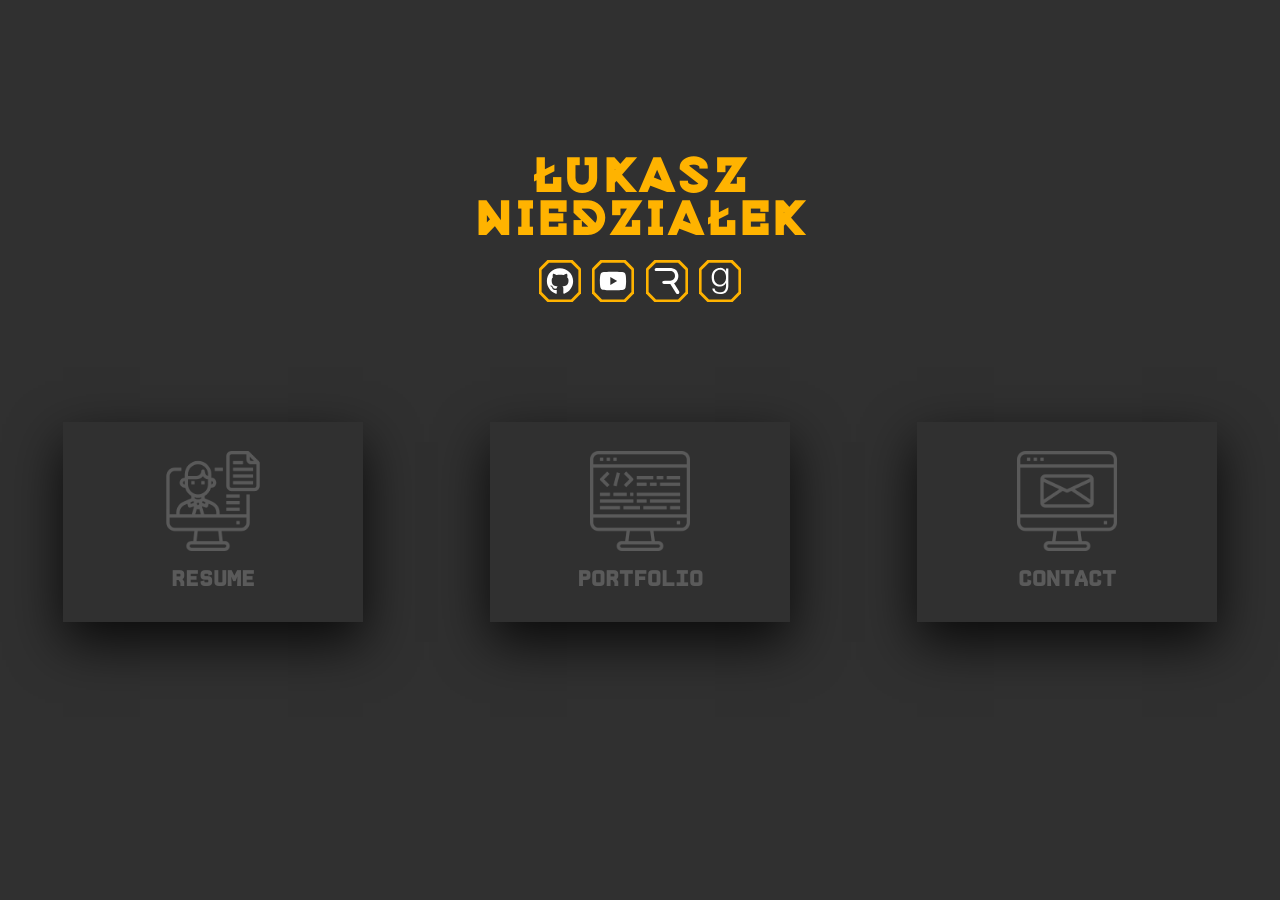
==== index.html @ e82b5393 "ver 2.4.3" ====
<!DOCTYPE html><html lang=en><head><meta charset=utf-8><meta http-equiv=X-UA-Compatible content="IE=edge"><meta name=viewport content="width=device-width,initial-scale=1"><link rel=icon href=/favicon.png><title>Portfolio</title><link href=/css/app.af994d22.css rel=preload as=style><link href=/css/chunk-vendors.eae099d2.css rel=preload as=style><link href=/js/app.458ccee3.js rel=preload as=script><link href=/js/chunk-vendors.62180cf4.js rel=preload as=script><link href=/css/chunk-vendors.eae099d2.css rel=stylesheet><link href=/css/app.af994d22.css rel=stylesheet></head><body><noscript><strong>We're sorry but Portfolio doesn't work properly without JavaScript enabled. Please enable it to continue.</strong></noscript><div id=app></div><script src=/js/chunk-vendors.62180cf4.js></script><script src=/js/app.458ccee3.js></script></body></html>
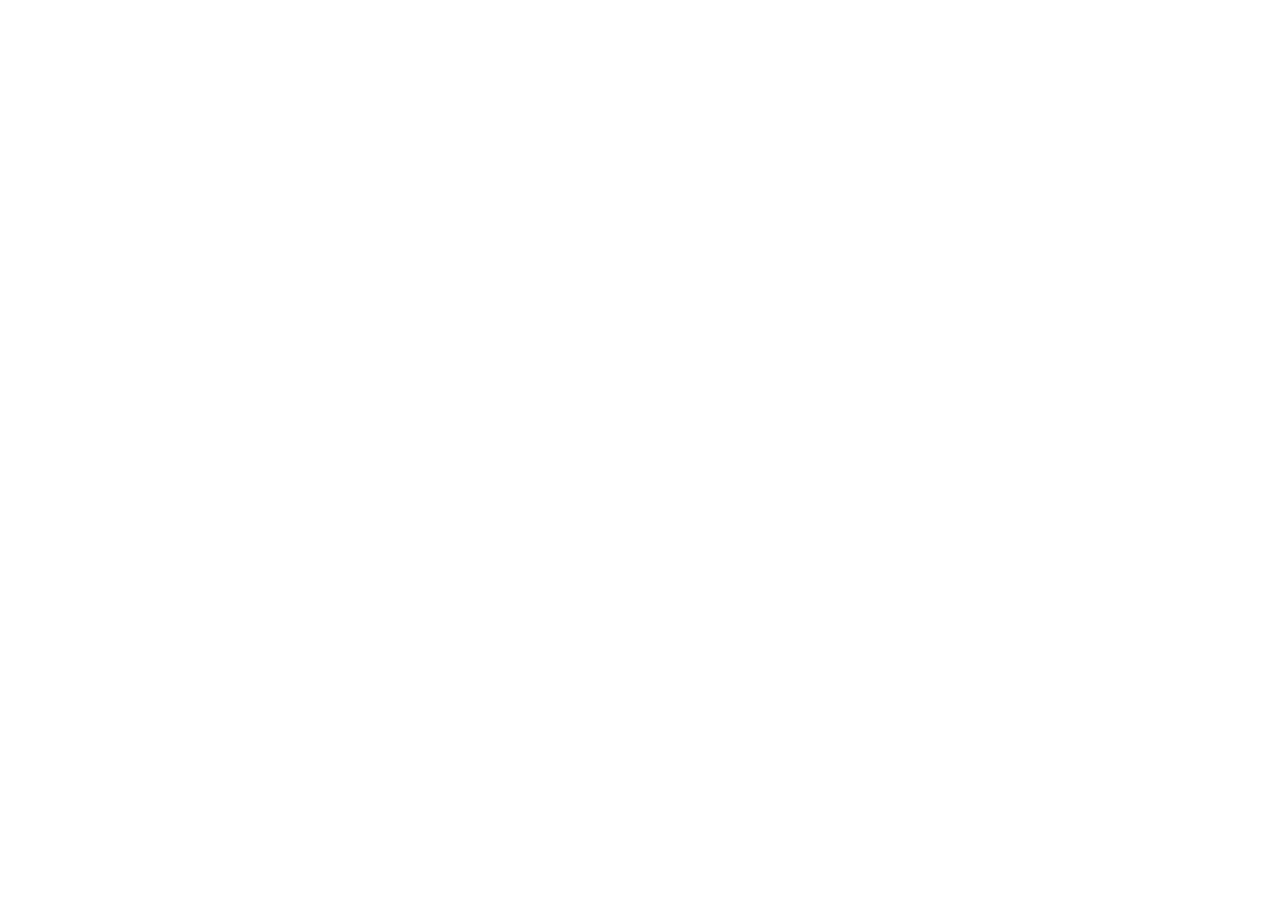
==== commit 22a03cb7: "Deploying to master from @ GenixPL/portfolio6@3de362cef3c523d91924139b23f1b41146c9ab47 🚀" ====
--- a/index.html
+++ b/index.html
@@ -1 +1,65 @@
-<!DOCTYPE html><html lang=en><head><meta charset=utf-8><meta http-equiv=X-UA-Compatible content="IE=edge"><meta name=viewport content="width=device-width,initial-scale=1"><link rel=icon href=/favicon.png><title>Portfolio</title><link href=/css/app.af994d22.css rel=preload as=style><link href=/css/chunk-vendors.eae099d2.css rel=preload as=style><link href=/js/app.458ccee3.js rel=preload as=script><link href=/js/chunk-vendors.62180cf4.js rel=preload as=script><link href=/css/chunk-vendors.eae099d2.css rel=stylesheet><link href=/css/app.af994d22.css rel=stylesheet></head><body><noscript><strong>We're sorry but Portfolio doesn't work properly without JavaScript enabled. Please enable it to continue.</strong></noscript><div id=app></div><script src=/js/chunk-vendors.62180cf4.js></script><script src=/js/app.458ccee3.js></script></body></html>+<!DOCTYPE html>
+<html>
+<head>
+  <!--
+    If you are serving your web app in a path other than the root, change the
+    href value below to reflect the base path you are serving from.
+
+    The path provided below has to start and end with a slash "/" in order for
+    it to work correctly.
+
+    For more details:
+    * https://developer.mozilla.org/en-US/docs/Web/HTML/Element/base
+
+    This is a placeholder for base href that will be replaced by the value of
+    the `--base-href` argument provided to `flutter build`.
+  -->
+  <base href="/portfolio6/">
+
+  <!-- Gemini code -->
+  <script type="text/javascript">
+    (function(l) {
+      if (l.search.indexOf('p=/') > -1) {
+        var decoded = l.search.slice(1).split('&').map(function(s) {
+          return s.replace(/~and~/g, '&')
+        }).filter(function(s) {
+          return s.slice(0, 2) === 'p=';
+        })[0].slice(2);
+
+        if (decoded !== l.pathname.slice(l.pathname.lastIndexOf('/') + 1)) {
+          window.history.replaceState(null, null,
+            l.pathname.slice(0, l.pathname.lastIndexOf('/') + 1) + decoded.slice(1) + l.hash
+          );
+        }
+      }
+    }(window.location))
+  </script>
+
+  <meta charset="UTF-8">
+  <meta content="IE=Edge" http-equiv="X-UA-Compatible">
+  <meta name="description" content="A new Flutter project.">
+
+  <!-- iOS meta tags & icons -->
+  <meta name="mobile-web-app-capable" content="yes">
+  <meta name="apple-mobile-web-app-status-bar-style" content="black">
+  <meta name="apple-mobile-web-app-title" content="portfolio6">
+  <link rel="apple-touch-icon" href="icons/Icon-192.png">
+
+  <!-- Favicon -->
+  <link rel="icon" type="image/png" href="favicon.png"/>
+
+  <title>Łukasz Niedziałek</title>
+  <link rel="manifest" href="manifest.json">
+</head>
+<body>
+  <!--
+    You can customize the "flutter_bootstrap.js" script.
+    This is useful to provide a custom configuration to the Flutter loader
+    or to give the user feedback during the initialization process.
+
+    For more details:
+    * https://docs.flutter.dev/platform-integration/web/initialization
+  -->
+  <script src="flutter_bootstrap.js" async></script>
+</body>
+</html>
